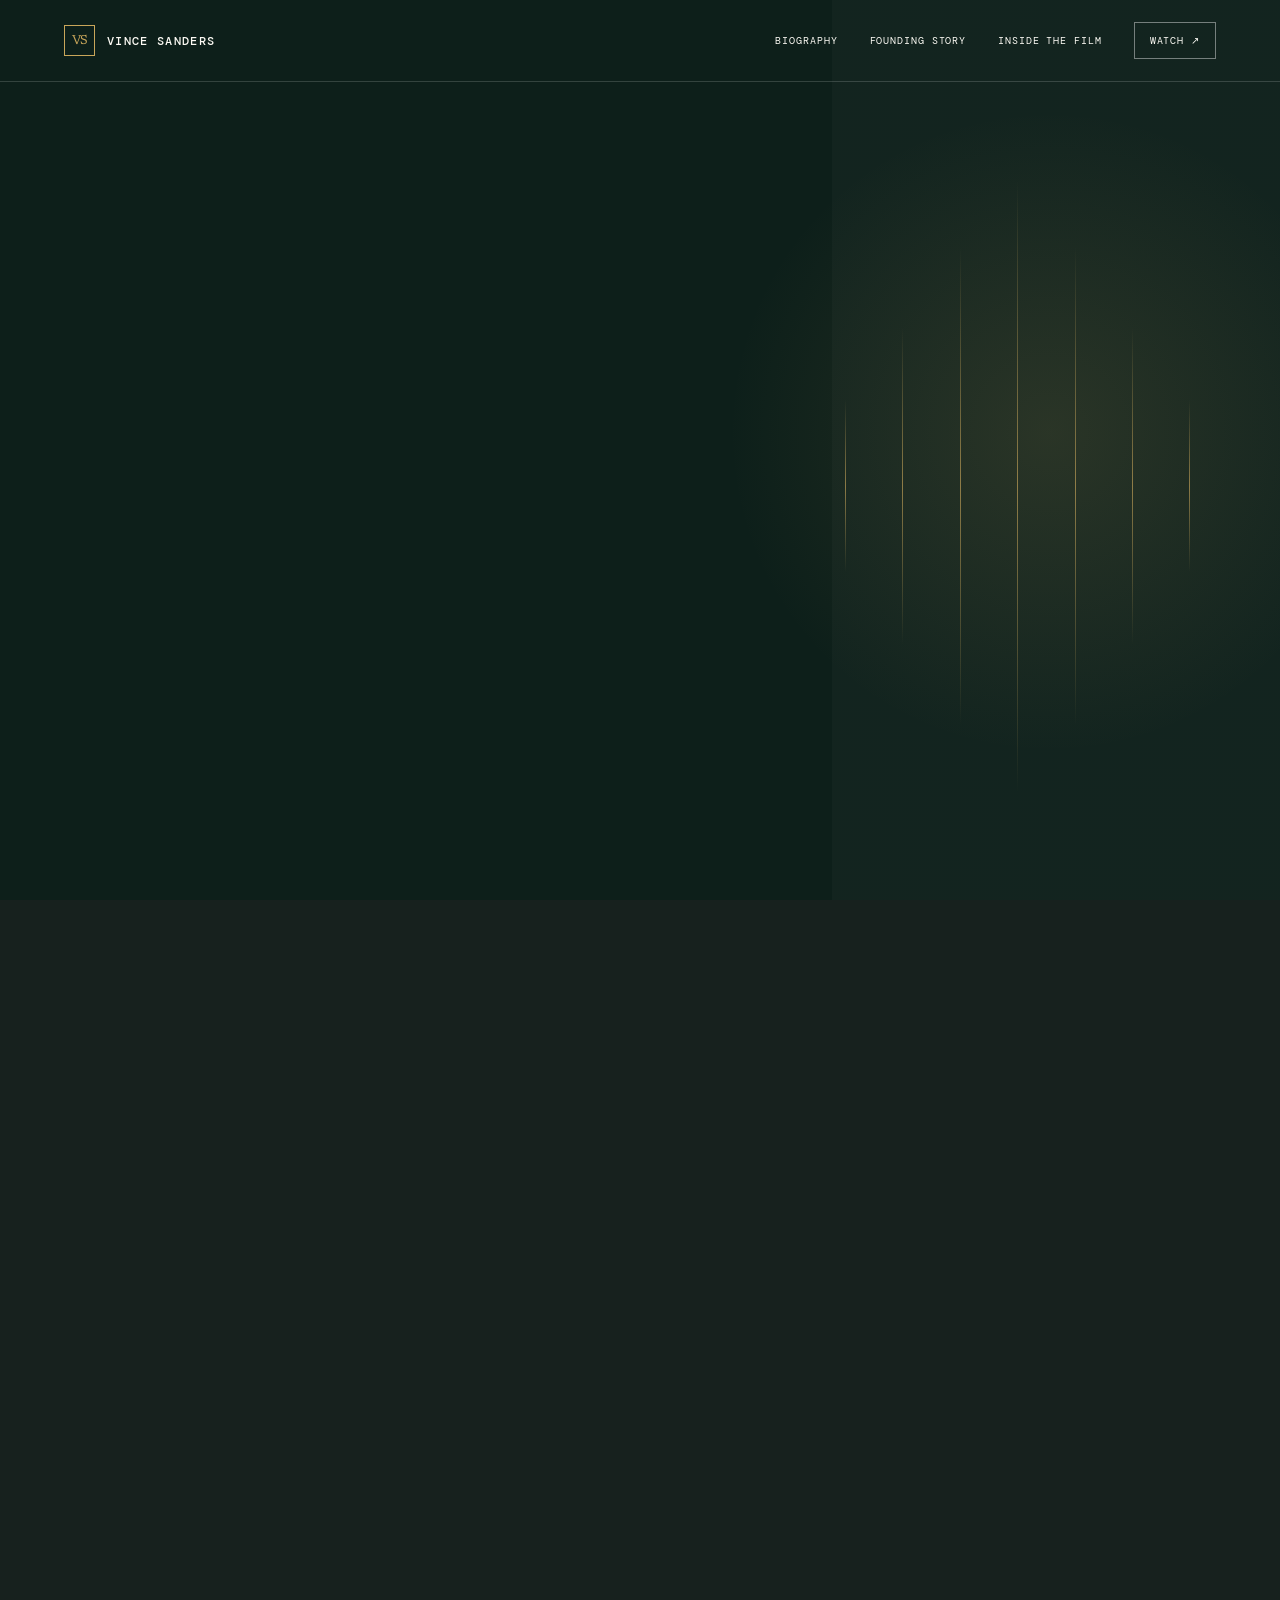
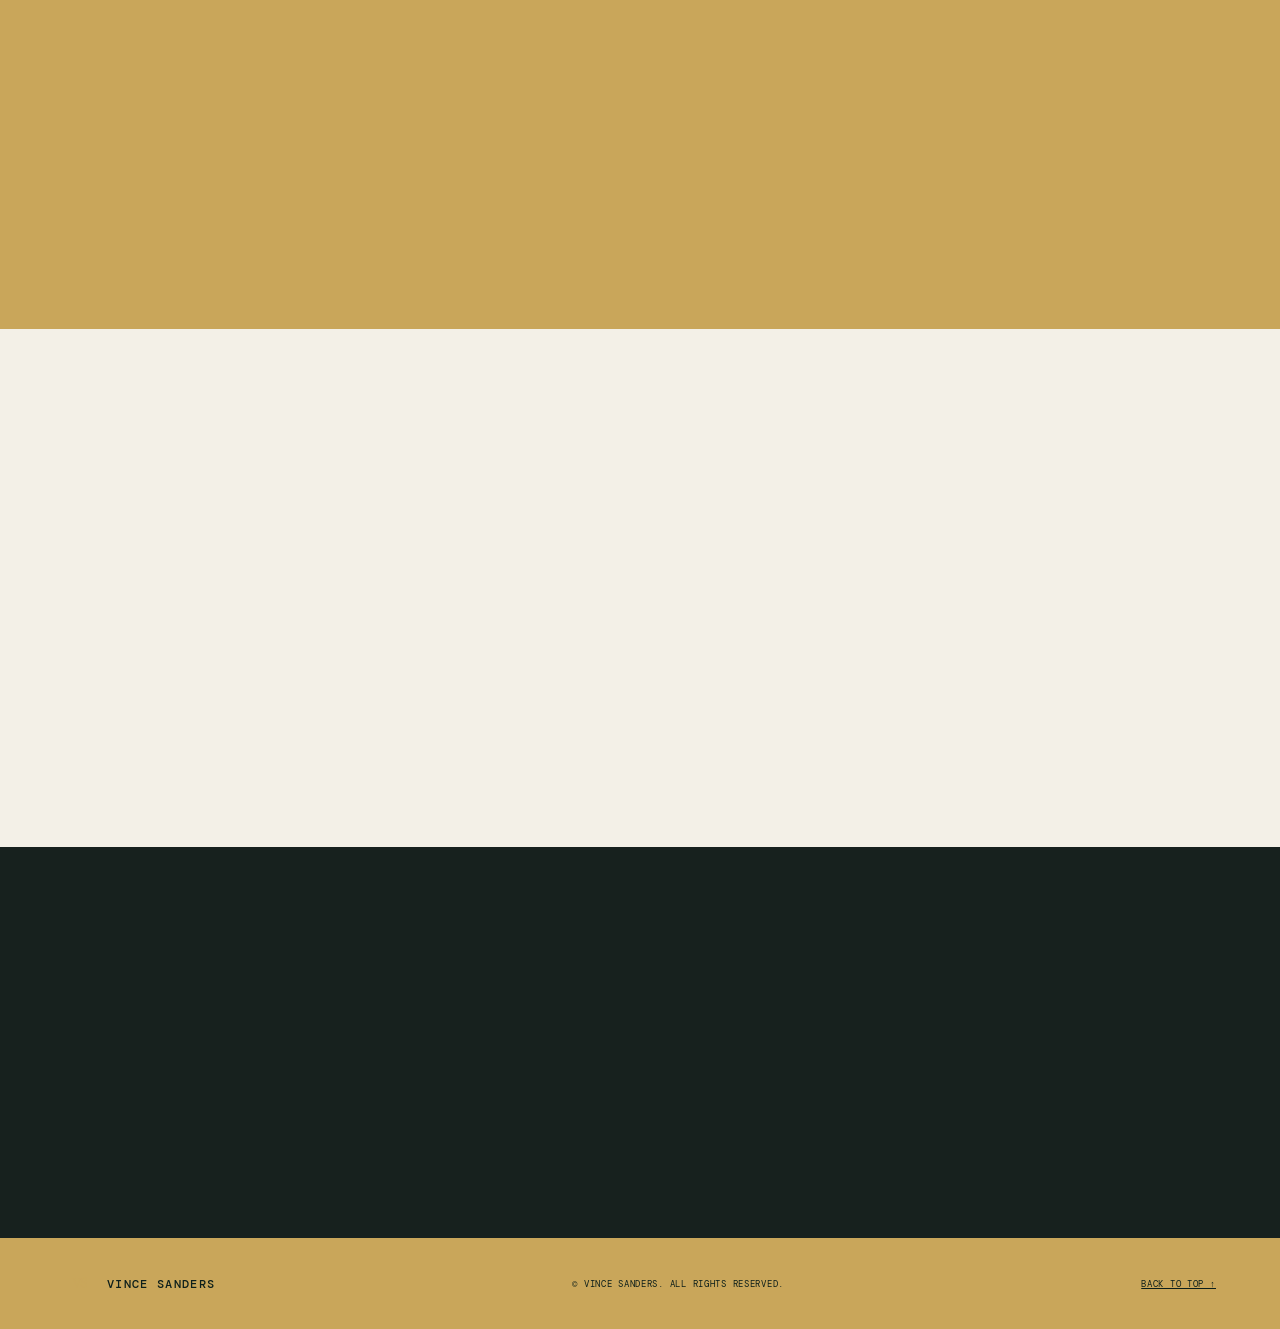
==== hamilton-harris-interview-with-vince-sanders.html @ 171f406c "Fix Hamilton Morris documentary content" ====
<!doctype html>
<html lang="en">
<head>
  <meta charset="utf-8">
  <meta name="viewport" content="width=device-width, initial-scale=1">
  <meta http-equiv="refresh" content="0; url=hamilton-morris-documentary-with-vince-sanders.html">
  <meta name="robots" content="noindex">
  <link rel="canonical" href="hamilton-morris-documentary-with-vince-sanders.html">
  <title>Hamilton Morris Documentary</title>
  <script>
    window.location.replace("hamilton-morris-documentary-with-vince-sanders.html" + window.location.search + window.location.hash);
  </script>
</head>
<body>
  <p>This page has moved to <a href="hamilton-morris-documentary-with-vince-sanders.html">Hamilton Morris — The Chemistry of 7-OH</a>.</p>
</body>
</html>
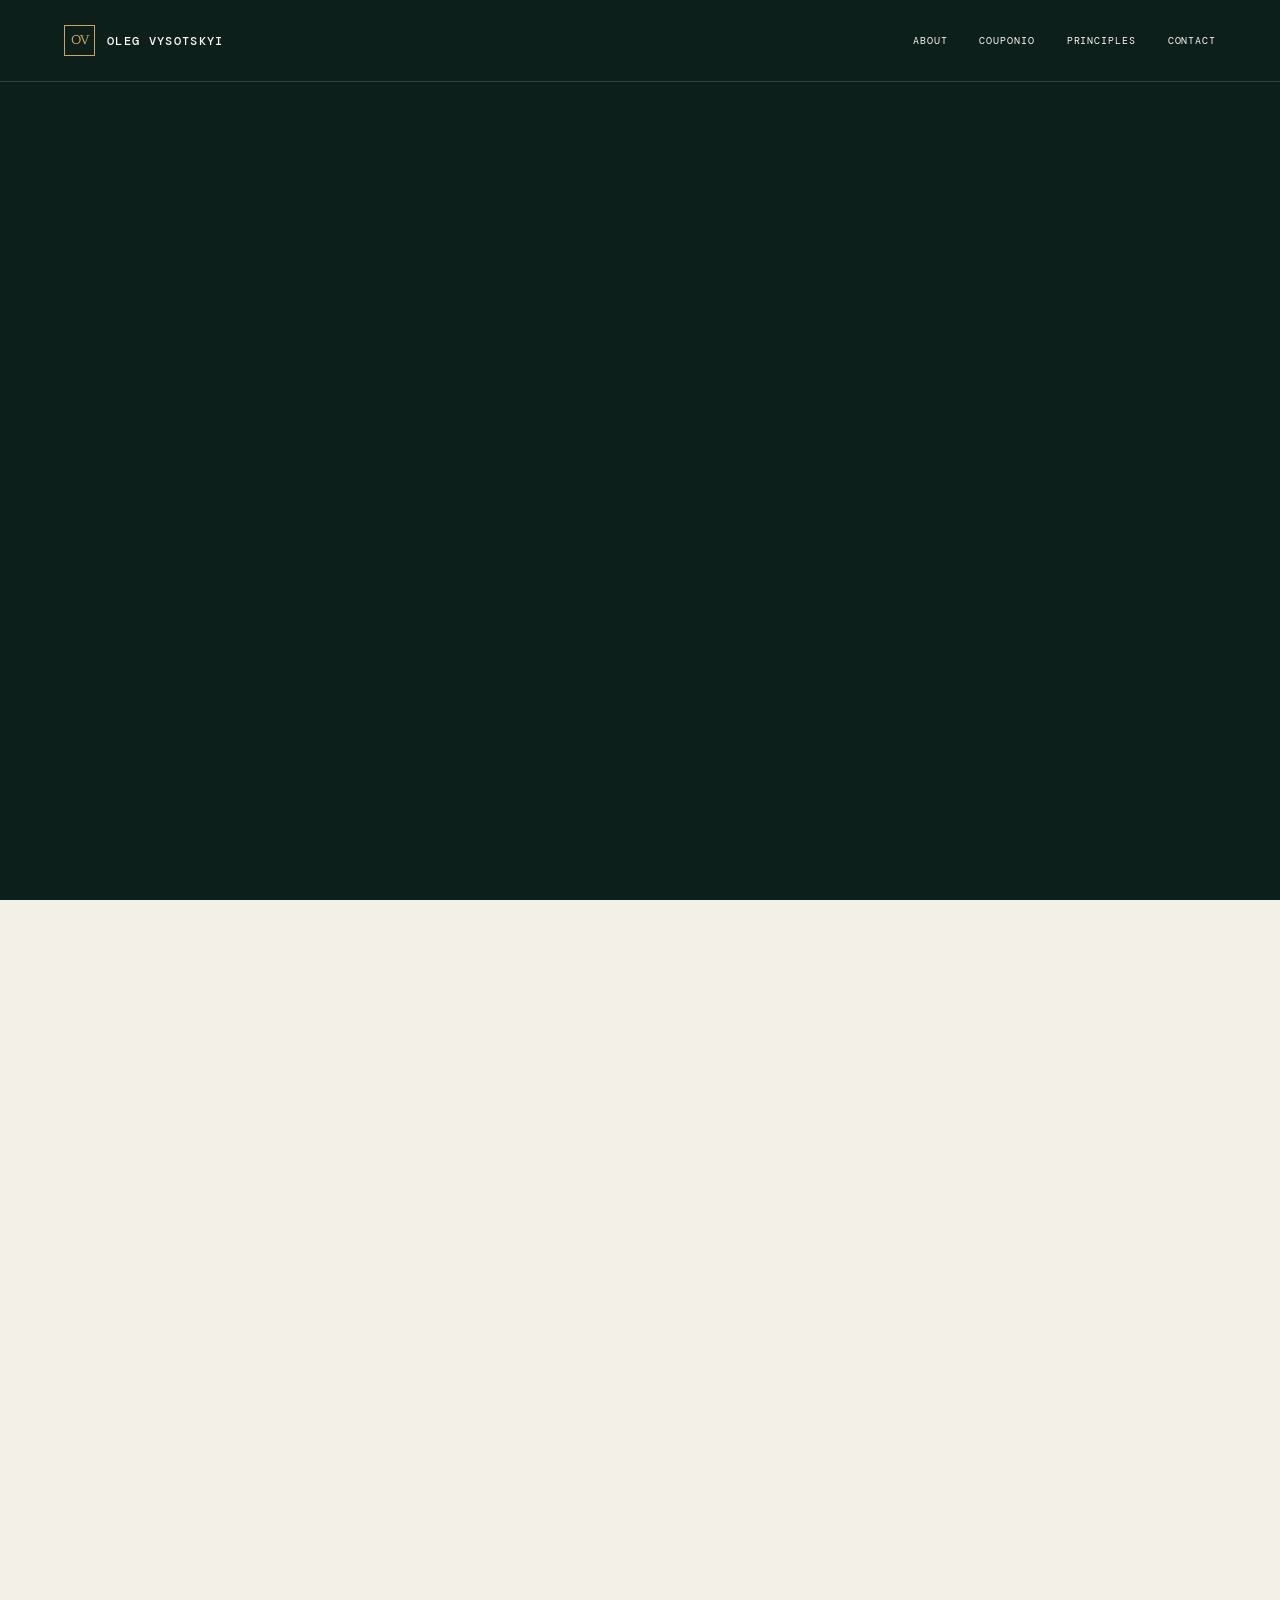
==== commit b6ea1014: "Rebrand founder site for Oleg Vysotskyi and Couponio" ====
--- a/hamilton-harris-interview-with-vince-sanders.html
+++ b/hamilton-harris-interview-with-vince-sanders.html
@@ -1,17 +1 @@
-<!doctype html>
-<html lang="en">
-<head>
-  <meta charset="utf-8">
-  <meta name="viewport" content="width=device-width, initial-scale=1">
-  <meta http-equiv="refresh" content="0; url=hamilton-morris-documentary-with-vince-sanders.html">
-  <meta name="robots" content="noindex">
-  <link rel="canonical" href="hamilton-morris-documentary-with-vince-sanders.html">
-  <title>Hamilton Morris Documentary</title>
-  <script>
-    window.location.replace("hamilton-morris-documentary-with-vince-sanders.html" + window.location.search + window.location.hash);
-  </script>
-</head>
-<body>
-  <p>This page has moved to <a href="hamilton-morris-documentary-with-vince-sanders.html">Hamilton Morris — The Chemistry of 7-OH</a>.</p>
-</body>
-</html>
+<!doctype html><html lang="en"><head><meta charset="utf-8"><meta name="robots" content="noindex"><meta http-equiv="refresh" content="0; url=index.html"><title>Oleg Vysotskyi — Couponio</title></head><body><p>Continue to <a href="index.html">Oleg Vysotskyi</a>.</p></body></html>
